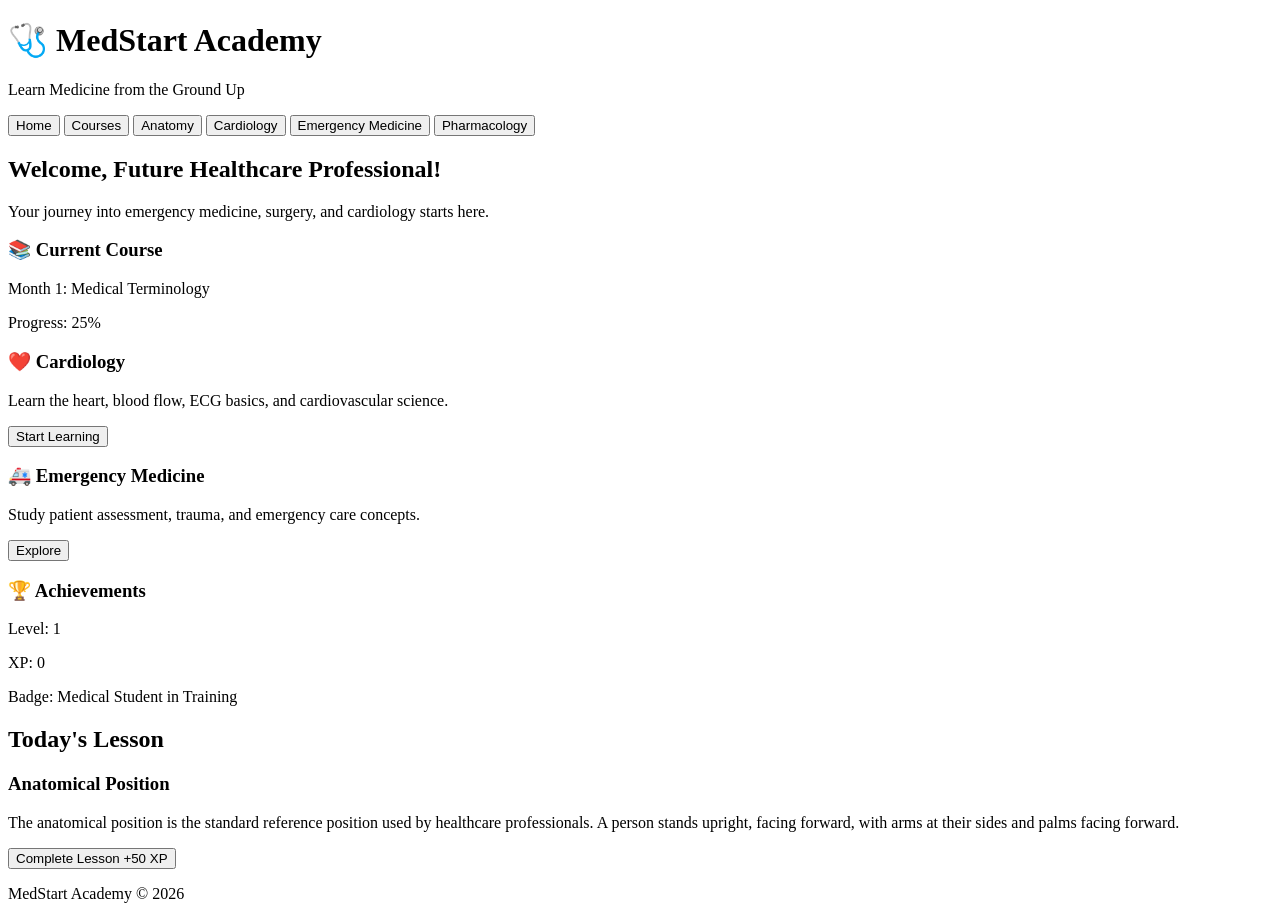
==== index.html @ 48f3440c "MedStart Academy" ====
<!DOCTYPE html>
<html lang="en">
<head>
<meta charset="UTF-8">
<meta name="viewport" content="width=device-width, initial-scale=1.0">
<title>MedStart Academy</title>
<link rel="stylesheet" href="style.css">
</head>

<body>

<header>
<h1>🩺 MedStart Academy</h1>
<p>Learn Medicine from the Ground Up</p>
</header>

<nav>
<button>Home</button>
<button>Courses</button>
<button>Anatomy</button>
<button>Cardiology</button>
<button>Emergency Medicine</button>
<button>Pharmacology</button>
</nav>

<main>

<section class="welcome">
<h2>Welcome, Future Healthcare Professional!</h2>
<p>
Your journey into emergency medicine, surgery, and cardiology starts here.
</p>
</section>


<section class="dashboard">

<div class="card">
<h3>📚 Current Course</h3>
<p>Month 1: Medical Terminology</p>
<div class="progress">
<div class="bar"></div>
</div>
<p>Progress: 25%</p>
</div>


<div class="card">
<h3>❤️ Cardiology</h3>
<p>Learn the heart, blood flow, ECG basics, and cardiovascular science.</p>
<button>Start Learning</button>
</div>


<div class="card">
<h3>🚑 Emergency Medicine</h3>
<p>Study patient assessment, trauma, and emergency care concepts.</p>
<button>Explore</button>
</div>


<div class="card">
<h3>🏆 Achievements</h3>
<p>Level: 1</p>
<p>XP: 0</p>
<p>Badge: Medical Student in Training</p>
</div>

</section>


<section class="lesson">
<h2>Today's Lesson</h2>

<h3>Anatomical Position</h3>

<p>
The anatomical position is the standard reference position used by healthcare
professionals. A person stands upright, facing forward, with arms at their
sides and palms facing forward.
</p>

<button>Complete Lesson +50 XP</button>

</section>

</main>


<footer>
<p>MedStart Academy © 2026</p>
</footer>

<script src="script.js"></script>

</body>
</html>
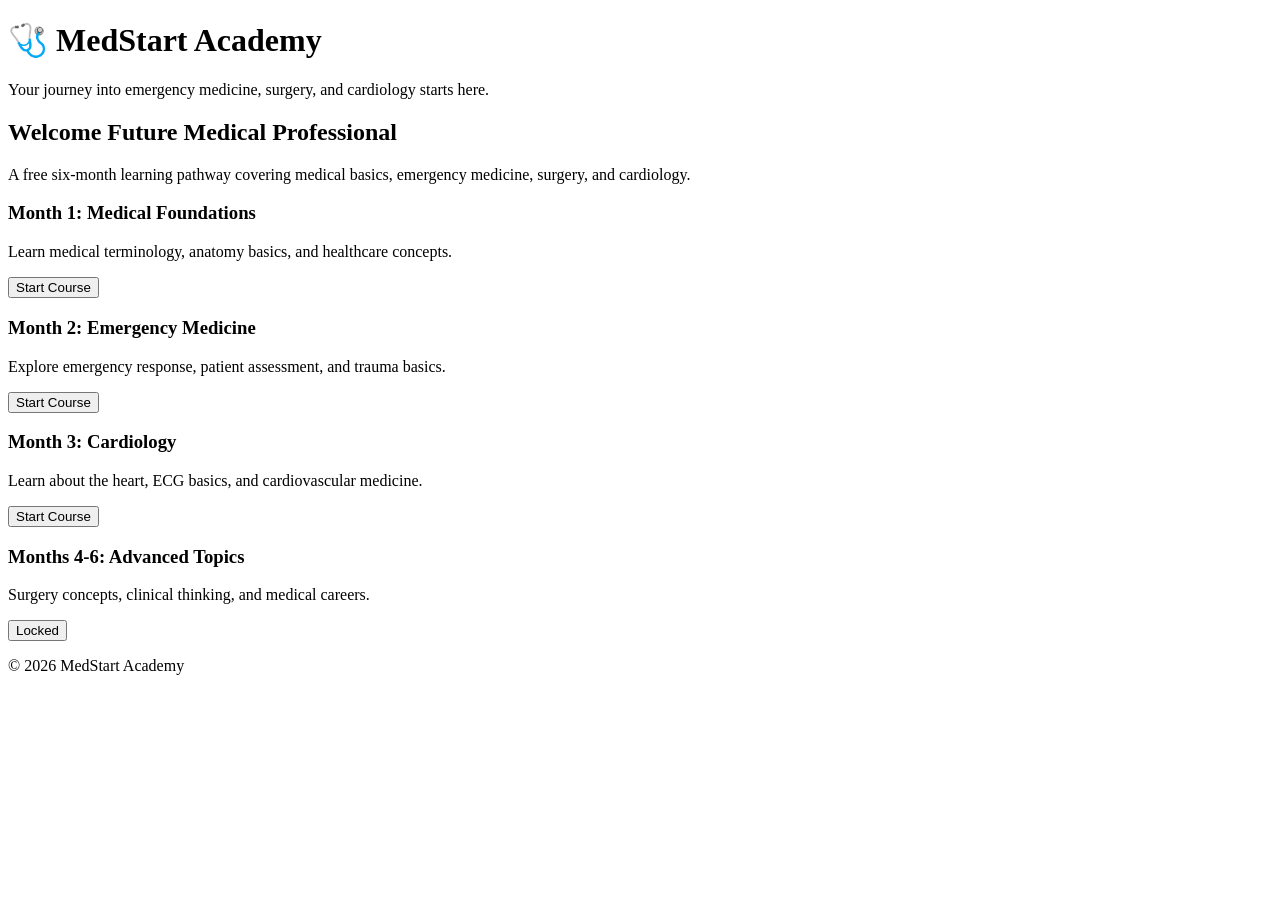
==== commit 39bb465e: "Revise content and structure in index.html" ====
--- a/index.html
+++ b/index.html
@@ -11,85 +11,62 @@
 
 <header>
 <h1>🩺 MedStart Academy</h1>
-<p>Learn Medicine from the Ground Up</p>
+<p>Your journey into emergency medicine, surgery, and cardiology starts here.</p>
 </header>
-
-<nav>
-<button>Home</button>
-<button>Courses</button>
-<button>Anatomy</button>
-<button>Cardiology</button>
-<button>Emergency Medicine</button>
-<button>Pharmacology</button>
-</nav>
 
 <main>
 
 <section class="welcome">
-<h2>Welcome, Future Healthcare Professional!</h2>
+<h2>Welcome Future Medical Professional</h2>
 <p>
-Your journey into emergency medicine, surgery, and cardiology starts here.
+A free six-month learning pathway covering medical basics,
+emergency medicine, surgery, and cardiology.
 </p>
 </section>
 
 
-<section class="dashboard">
-
-<div class="card">
-<h3>📚 Current Course</h3>
-<p>Month 1: Medical Terminology</p>
-<div class="progress">
-<div class="bar"></div>
-</div>
-<p>Progress: 25%</p>
-</div>
-
-
-<div class="card">
-<h3>❤️ Cardiology</h3>
-<p>Learn the heart, blood flow, ECG basics, and cardiovascular science.</p>
-<button>Start Learning</button>
-</div>
-
-
-<div class="card">
-<h3>🚑 Emergency Medicine</h3>
-<p>Study patient assessment, trauma, and emergency care concepts.</p>
-<button>Explore</button>
-</div>
-
-
-<div class="card">
-<h3>🏆 Achievements</h3>
-<p>Level: 1</p>
-<p>XP: 0</p>
-<p>Badge: Medical Student in Training</p>
-</div>
-
+<section class="course-card">
+<h3>Month 1: Medical Foundations</h3>
+<p>Learn medical terminology, anatomy basics, and healthcare concepts.</p>
+<button onclick="startCourse('Medical Foundations')">
+Start Course
+</button>
 </section>
 
 
-<section class="lesson">
-<h2>Today's Lesson</h2>
+<section class="course-card">
+<h3>Month 2: Emergency Medicine</h3>
+<p>Explore emergency response, patient assessment, and trauma basics.</p>
+<button onclick="startCourse('Emergency Medicine')">
+Start Course
+</button>
+</section>
 
-<h3>Anatomical Position</h3>
 
-<p>
-The anatomical position is the standard reference position used by healthcare
-professionals. A person stands upright, facing forward, with arms at their
-sides and palms facing forward.
-</p>
+<section class="course-card">
+<h3>Month 3: Cardiology</h3>
+<p>Learn about the heart, ECG basics, and cardiovascular medicine.</p>
+<button onclick="startCourse('Cardiology')">
+Start Course
+</button>
+</section>
 
-<button>Complete Lesson +50 XP</button>
 
+<section class="course-card">
+<h3>Months 4-6: Advanced Topics</h3>
+<p>Surgery concepts, clinical thinking, and medical careers.</p>
+<button onclick="locked()">
+Locked
+</button>
 </section>
+
 
 </main>
 
+<footer>
+<p>© 2026 MedStart Academy</p>
+</footer>
 
-<footer>
-<p>MedStart Academy © 2026</p>
-</footer>
 
 <script src="script.js"></script>
 
--- a/style.css
+++ b/style.css
@@ -0,0 +1,97 @@
+<!DOCTYPE html>
+<html lang="en">
+<head>
+<meta charset="UTF-8">
+<meta name="viewport" content="width=device-width, initial-scale=1.0">
+<title>MedStart Academy</title>
+<link rel="stylesheet" href="style.css">
+</head>
+
+<body>
+
+<header>
+<h1>🩺 MedStart Academy</h1>
+<p>Learn Medicine from the Ground Up</p>
+</header>
+
+<nav>
+<button>Home</button>
+<button>Courses</button>
+<button>Anatomy</button>
+<button>Cardiology</button>
+<button>Emergency Medicine</button>
+<button>Pharmacology</button>
+</nav>
+
+<main>
+
+<section class="welcome">
+<h2>Welcome, Future Healthcare Professional!</h2>
+<p>
+Your journey into emergency medicine, surgery, and cardiology starts here.
+</p>
+</section>
+
+
+<section class="dashboard">
+
+<div class="card">
+<h3>📚 Current Course</h3>
+<p>Month 1: Medical Terminology</p>
+<div class="progress">
+<div class="bar"></div>
+</div>
+<p>Progress: 25%</p>
+</div>
+
+
+<div class="card">
+<h3>❤️ Cardiology</h3>
+<p>Learn the heart, blood flow, ECG basics, and cardiovascular science.</p>
+<button>Start Learning</button>
+</div>
+
+
+<div class="card">
+<h3>🚑 Emergency Medicine</h3>
+<p>Study patient assessment, trauma, and emergency care concepts.</p>
+<button>Explore</button>
+</div>
+
+
+<div class="card">
+<h3>🏆 Achievements</h3>
+<p>Level: 1</p>
+<p>XP: 0</p>
+<p>Badge: Medical Student in Training</p>
+</div>
+
+</section>
+
+
+<section class="lesson">
+<h2>Today's Lesson</h2>
+
+<h3>Anatomical Position</h3>
+
+<p>
+The anatomical position is the standard reference position used by healthcare
+professionals. A person stands upright, facing forward, with arms at their
+sides and palms facing forward.
+</p>
+
+<button>Complete Lesson +50 XP</button>
+
+</section>
+
+</main>
+
+
+<footer>
+<p>MedStart Academy © 2026</p>
+</footer>
+
+<script src="script.js"></script>
+
+</body>
+</html>
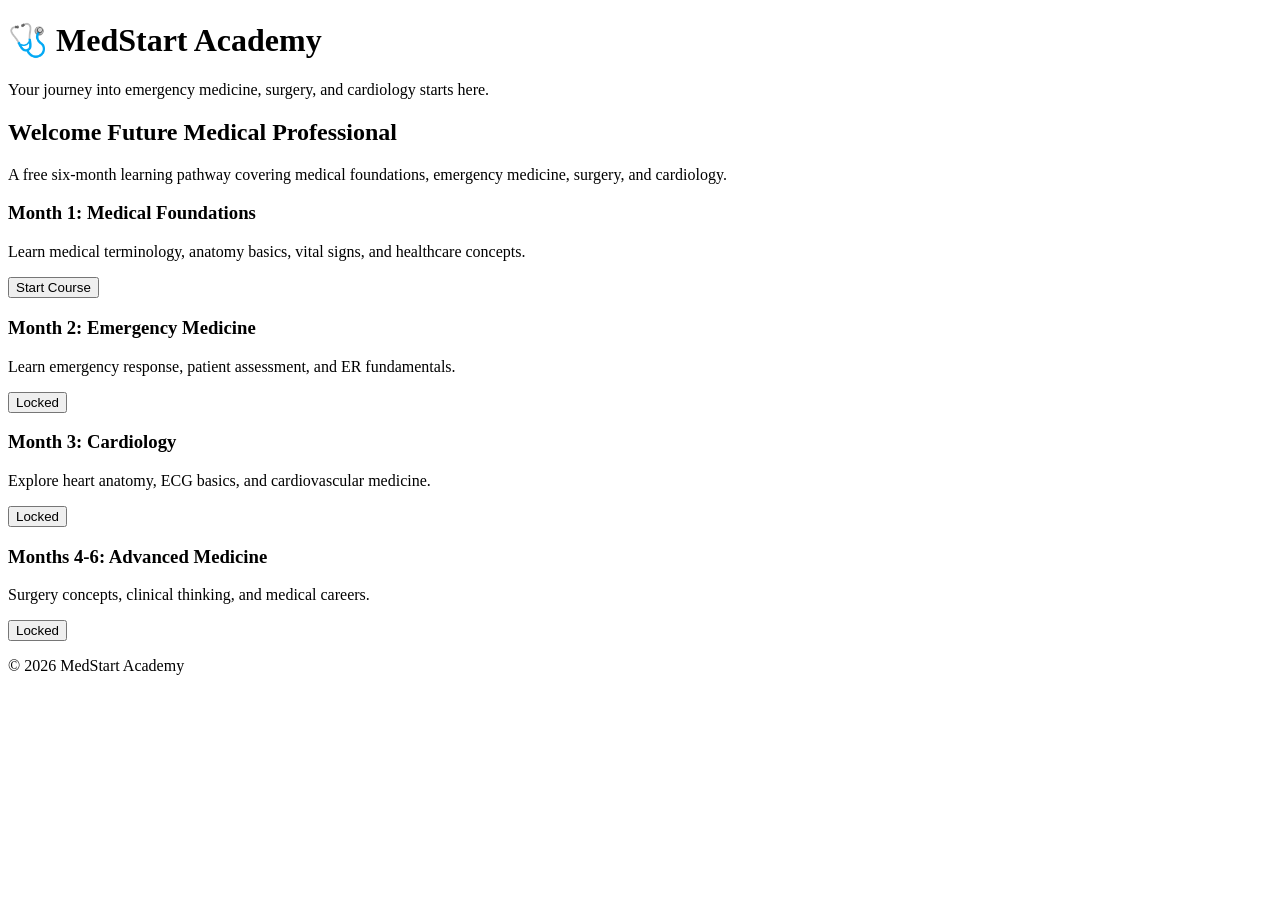
==== commit 973f3ad1: "Refine course descriptions and structure in index.html" ====
--- a/index.html
+++ b/index.html
@@ -1,5 +1,6 @@
 <!DOCTYPE html>
 <html lang="en">
+
 <head>
 <meta charset="UTF-8">
 <meta name="viewport" content="width=device-width, initial-scale=1.0">
@@ -14,61 +15,103 @@
 <p>Your journey into emergency medicine, surgery, and cardiology starts here.</p>
 </header>
 
+
 <main>
 
 <section class="welcome">
 <h2>Welcome Future Medical Professional</h2>
+
 <p>
-A free six-month learning pathway covering medical basics,
+A free six-month learning pathway covering medical foundations,
 emergency medicine, surgery, and cardiology.
 </p>
 </section>
 
 
 <section class="course-card">
+
 <h3>Month 1: Medical Foundations</h3>
-<p>Learn medical terminology, anatomy basics, and healthcare concepts.</p>
-<button onclick="startCourse('Medical Foundations')">
+
+<p>
+Learn medical terminology, anatomy basics, vital signs,
+and healthcare concepts.
+</p>
+
+<a href="lesson1.html">
+<button>
 Start Course
 </button>
+</a>
+
 </section>
 
 
+
 <section class="course-card">
+
 <h3>Month 2: Emergency Medicine</h3>
-<p>Explore emergency response, patient assessment, and trauma basics.</p>
-<button onclick="startCourse('Emergency Medicine')">
-Start Course
+
+<p>
+Learn emergency response, patient assessment,
+and ER fundamentals.
+</p>
+
+<button onclick="locked()">
+Locked
 </button>
+
 </section>
 
 
+
 <section class="course-card">
+
 <h3>Month 3: Cardiology</h3>
-<p>Learn about the heart, ECG basics, and cardiovascular medicine.</p>
-<button onclick="startCourse('Cardiology')">
-Start Course
+
+<p>
+Explore heart anatomy, ECG basics,
+and cardiovascular medicine.
+</p>
+
+<button onclick="locked()">
+Locked
 </button>
+
 </section>
 
 
+
 <section class="course-card">
-<h3>Months 4-6: Advanced Topics</h3>
-<p>Surgery concepts, clinical thinking, and medical careers.</p>
+
+<h3>Months 4-6: Advanced Medicine</h3>
+
+<p>
+Surgery concepts, clinical thinking,
+and medical careers.
+</p>
+
 <button onclick="locked()">
 Locked
 </button>
+
 </section>
 
 
 </main>
 
+
+
 <footer>
-<p>© 2026 MedStart Academy</p>
+<p>
+© 2026 MedStart Academy
+</p>
 </footer>
+
 
 
 <script src="script.js"></script>
 
 </body>
+
 </html>
+
